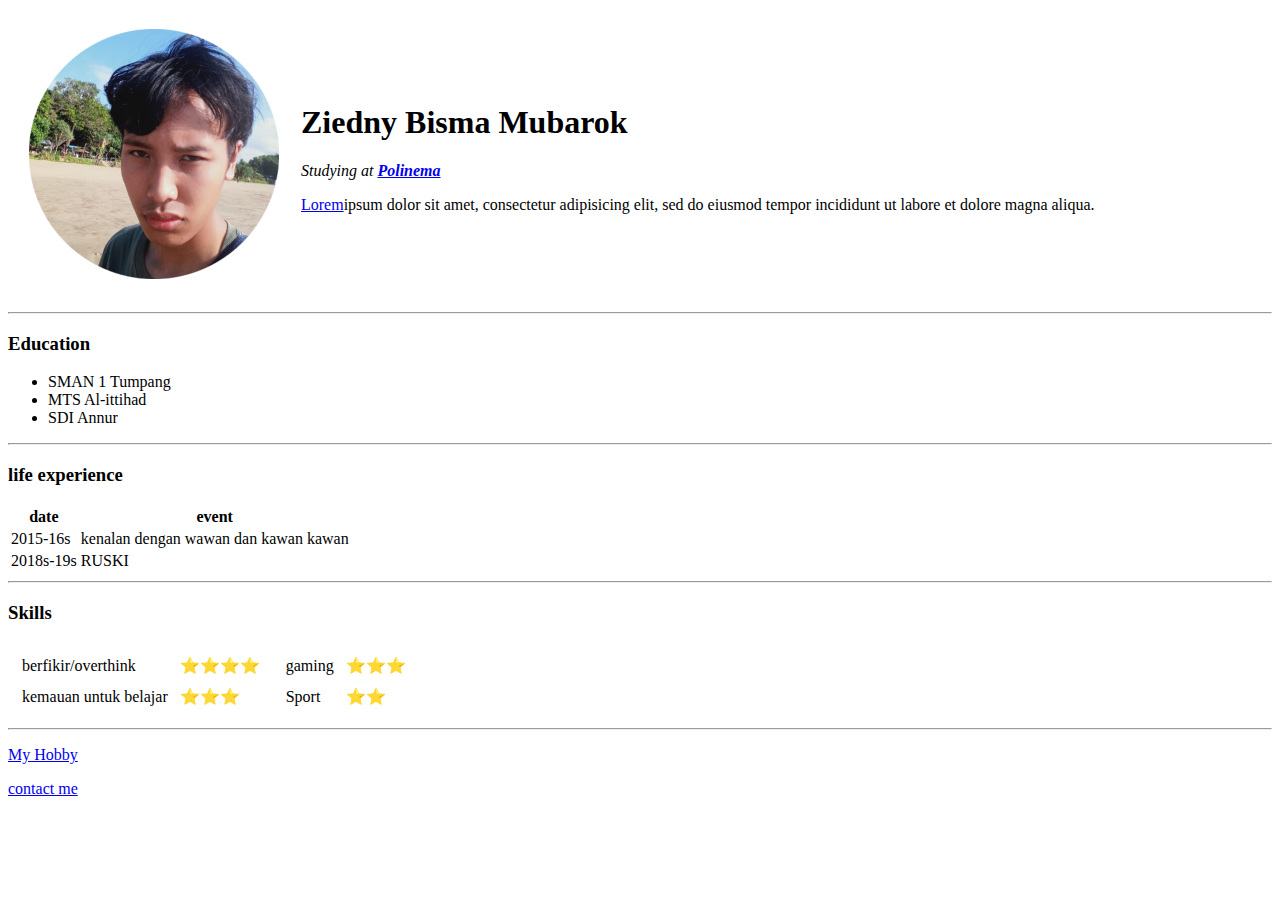
==== index.html @ 4710b34d "Add initial cv website files" ====
<!DOCTYPE html>
<html lang="en" dir="ltr">

<head>
  <meta charset="utf-8">
  <title>ZIEDNY'S PERSONAL SITE</title>
</head>

<body>

  <table cellspacing="20">
    <tr>
      <td><img src="img/img.png" alt="foto profil ziedny Bisma Mubarok"></td>
      <td>
        <h1>Ziedny Bisma Mubarok</h1>
        <p><em>Studying at <strong><a href="https://www.polinema.ac.id/">Polinema</a></strong></em></p>
        <p><a href="https://en.wikipedia.org/wiki/Lorem_ipsum">Lorem</a>ipsum dolor sit amet, consectetur adipisicing elit, sed do eiusmod tempor incididunt ut labore et dolore magna aliqua.</p>
      </td>
    </tr>
  </table>


  <hr>

  <h3>Education</h3>
  <ul>
    <li>SMAN 1 Tumpang</li>
    <li>MTS Al-ittihad</li>
    <li>SDI Annur</li>
  </ul>

<hr>

  <h3>life experience</h3>
  <table>
    <thead>
      <tr>
        <th>date</th>
        <th>event</th>
      </tr>
    </thead>
    <tbody>
      <tr>
        <td>2015-16s</td>
        <td>kenalan dengan wawan dan kawan kawan</td>
      </tr>
      <tr>
        <td>2018s-19s</td>
        <td>RUSKI</td>
      </tr>
    </tbody>

  </table>

<hr>

  <h3>Skills</h3>
  <table>
    <tr>

      <td>
        <table style="border-spacing: 10px" <tr>
          <td> berfikir/overthink </td>
          <td> ⭐⭐⭐⭐ </td>
    </tr>
    <tr>
      <td> kemauan untuk belajar</td>
      <td> ⭐⭐⭐ </td>
    </tr>
  </table>
  </td>

  <td>
    <table style="border-spacing: 10px">
      <tr>
        <td>gaming</td>
        <td>⭐⭐⭐</td>
      </tr>
      <tr>
        <td>Sport</td>
        <td>⭐⭐</td>
      </tr>
    </table>
  </td>
  </tr>

  </table>
  <hr>

  <p><a href="hobbies.html">My Hobby</a></p>
  <p><a href="contact-me.html">contact me</a></p>
</body>

</html>
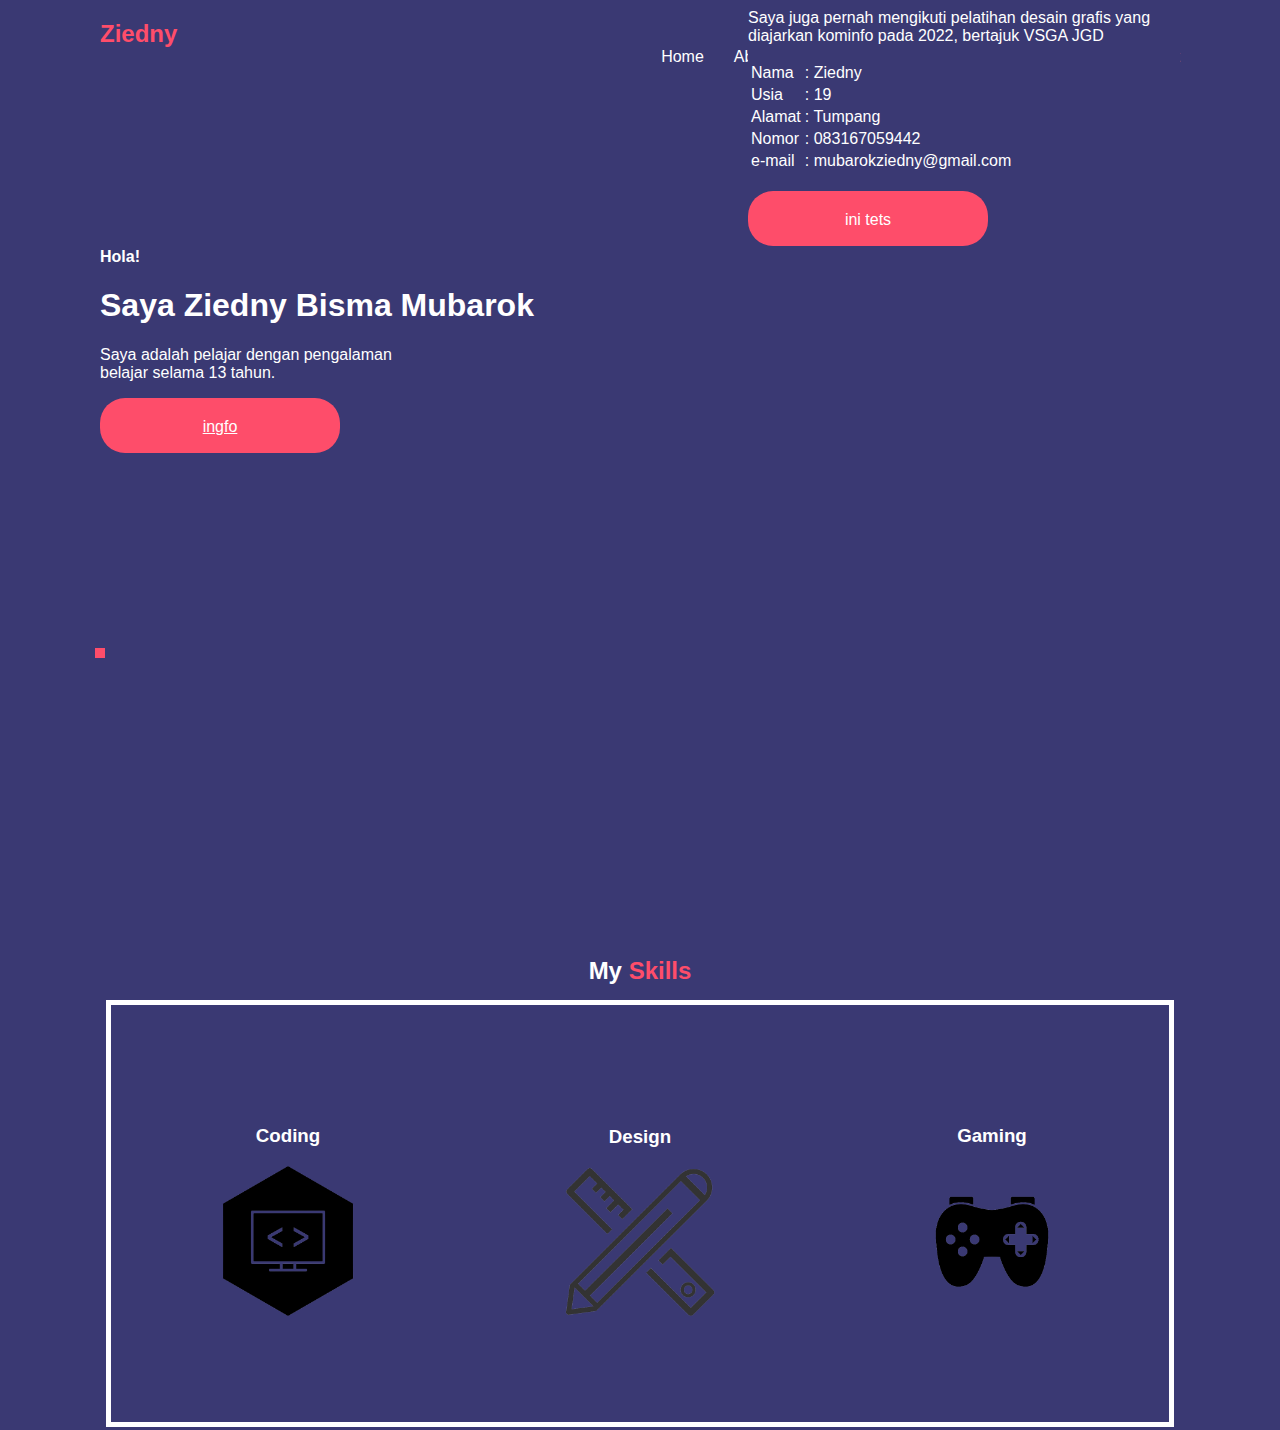
==== commit 3131ec18: "tambah deskripsi, ubah posisi" ====
--- a/index.html
+++ b/index.html
@@ -1,94 +1,105 @@
 <!DOCTYPE html>
-<html lang="en" dir="ltr">
+<html lang="en">
 
 <head>
-  <meta charset="utf-8">
-  <title>ZIEDNY'S PERSONAL SITE</title>
+    <meta charset="UTF-8">
+    <meta http-equiv="X-UA-Compatible" content="IE=edge">
+    <meta name="viewport" content="width=device-width, initial-scale=1.0">
+    <link rel="stylesheet" type="text/css" href="styles.css">
+    <title>Ziedny's Personal Page </title>
 </head>
 
 <body>
+    <!--  -->
+    <h2 class="redish">Ziedny</h2>
 
-  <table cellspacing="20">
-    <tr>
-      <td><img src="img/img.png" alt="foto profil ziedny Bisma Mubarok"></td>
-      <td>
-        <h1>Ziedny Bisma Mubarok</h1>
-        <p><em>Studying at <strong><a href="https://www.polinema.ac.id/">Polinema</a></strong></em></p>
-        <p><a href="https://en.wikipedia.org/wiki/Lorem_ipsum">Lorem</a>ipsum dolor sit amet, consectetur adipisicing elit, sed do eiusmod tempor incididunt ut labore et dolore magna aliqua.</p>
-      </td>
-    </tr>
-  </table>
+    <!-- nav bar ala ala-->
+    <ul id="nav-bar">
+        <li><a class="no-dec" href="">Home</a></li>
+        <li><a class="no-dec" href="">About</a></li>
+        <li><a class="no-dec" href="">Services</a></li>
+        <li><a class="no-dec" href="">Portos</a></li>
+        <li><a class="no-dec" href="">Resume</a></li>
+        <li><a class="no-dec" href="">Blog</a></li>
+        <li><a class="no-dec" href="">Contact</a></li>
+    </ul>
+
+    <div class="content">
+        <h4 id="halo">Hola!</h4>
+        <h1>Saya Ziedny Bisma Mubarok</h1>
+        <p class="left-text">Saya adalah pelajar dengan pengalaman belajar selama 13 tahun.</p>
+        <a href="">
+            <div class="rounded-corner-box">ingfo</div>
+        </a>
+    
+    
+        <!-- gambar bashar -->
+        <img class="images" style="float: right; position:static; margin-top: -200px;"
+            src="https://static.independent.co.uk/s3fs-public/thumbnails/image/2018/06/03/13/bashar-al-assad.jpg?width=982&height=726&auto=webp&quality=75"
+            alt="">
+    
+        <img class="images" style="margin-top: 200px; outline: solid 5px #fe4d6a;"
+            src="https://th.bing.com/th/id/R.691b43d86ae477686652cbee1612ef26?rik=%2fEw5Z9efxYsb6Q&riu=http%3a%2f%2fcyprus-mail.com%2fwp-content%2fuploads%2f2016%2f11%2fassad-292x426.jpg&ehk=nshr8SEx2ugSPaZUIY0YB1Csc99YSti9AKmGLep7L2Q%3d&risl=&pid=ImgRaw&r=0"
+            alt="">
+    
+        <div class="right-text">
+            <h2>Saya Pelajar di <strong class="redish">Polinema</strong></h2>
+            <p>Saya sekarang belajar di polinema, saya mengambil jurusan TI, di sini saya belajar ilmu komputer, mulai dari
+                java, web, hingga AI, hal yang saya pelajari membuat saya siap dalam dunia kerja</p>
+            <p>Saya juga pernah mengikuti pelatihan desain grafis yang diajarkan kominfo pada 2022, bertajuk VSGA JGD</p>
+            <table>
+                <tr>
+                    <td>Nama </td>
+                    <td>: Ziedny</td>
+                </tr>
+                <tr>
+                    <td>Usia </td>
+                    <td>: 19</td>
+                </tr>
+                <tr>
+                    <td>Alamat </td>
+                    <td>: Tumpang</td>
+                </tr>
+                <tr>
+                    <td>Nomor </td>
+                    <td>: 083167059442</td>
+                </tr>
+                <tr>
+                    <td>e-mail</td>
+                    <td>: mubarokziedny@gmail.com</td>
+                </tr>
+            </table>
+    
+            <br>
+            <div class="rounded-corner-box">ini tets</div>
+        </div>
+    
+        <div class="skills">
+            <h2>My <strong class="redish">Skills</strong></h2>
+            <table style="margin-right: auto; margin-left:auto; outline: solid 5px white;">
+                <tr>
+                    <td class="padding-table-skills">
+                        <h3>Coding</h3>
+                        <img class="img-skills" src="img/coding.png" alt="">
+                    </td>
+                    <td class="padding-table-skills">
+                        <h3>Design</h3>
+                        <img class="img-skills" src="img/desing.png" alt="">
+                    </td>
+                    <td class="padding-table-skills">
+                        <h3>Gaming</h3>
+                        <img class="img-skills" src="img/gaming.png" alt="">
+                    </td>
+                </tr>
+            </table>
+        </div>
+    
+    </div>
+    
 
 
-  <hr>
-
-  <h3>Education</h3>
-  <ul>
-    <li>SMAN 1 Tumpang</li>
-    <li>MTS Al-ittihad</li>
-    <li>SDI Annur</li>
-  </ul>
-
-<hr>
-
-  <h3>life experience</h3>
-  <table>
-    <thead>
-      <tr>
-        <th>date</th>
-        <th>event</th>
-      </tr>
-    </thead>
-    <tbody>
-      <tr>
-        <td>2015-16s</td>
-        <td>kenalan dengan wawan dan kawan kawan</td>
-      </tr>
-      <tr>
-        <td>2018s-19s</td>
-        <td>RUSKI</td>
-      </tr>
-    </tbody>
-
-  </table>
-
-<hr>
-
-  <h3>Skills</h3>
-  <table>
-    <tr>
-
-      <td>
-        <table style="border-spacing: 10px" <tr>
-          <td> berfikir/overthink </td>
-          <td> ⭐⭐⭐⭐ </td>
-    </tr>
-    <tr>
-      <td> kemauan untuk belajar</td>
-      <td> ⭐⭐⭐ </td>
-    </tr>
-  </table>
-  </td>
-
-  <td>
-    <table style="border-spacing: 10px">
-      <tr>
-        <td>gaming</td>
-        <td>⭐⭐⭐</td>
-      </tr>
-      <tr>
-        <td>Sport</td>
-        <td>⭐⭐</td>
-      </tr>
-    </table>
-  </td>
-  </tr>
-
-  </table>
-  <hr>
-
-  <p><a href="hobbies.html">My Hobby</a></p>
-  <p><a href="contact-me.html">contact me</a></p>
 </body>
 
-</html>
+
+
+</html>--- a/styles.css
+++ b/styles.css
@@ -0,0 +1,96 @@
+* {
+    /* keseluruhan */
+    background-color: #3a3973;
+    font-family: Helvetica;
+    color: white;
+}
+
+body{
+    margin-left: 100px; margin-right: 100px
+}
+
+#nav-bar {
+    /* agar navigasi ada di kanan */
+    float: right;
+}
+
+.redish {
+    /* beberapa text memerlukan warna ini */
+    color: #fe4d6a;
+}
+
+#nav-bar {
+    /* agar list navbar tidak ada bullets/titik */
+    list-style-type: none;
+    /* agar navbar mengarah ke samping */
+    display: flex;
+    /* agar naik */
+    margin-top: -20px;
+}
+
+.no-dec {
+    /* agar link tidak muncul garis bawah */
+    text-decoration: none;
+    /* agar ada jarak */
+    padding-left: 30px;
+}
+
+
+.no-dec:hover{
+    /* ketika kena mouse */
+    /* warna dibah menjadi kemerahan */
+    color: #fe4d6a;
+    /* warna diubah dalam jangka 0.5s */
+    transition: color .5s;
+    
+}
+
+#halo{
+    margin-top: 200px;
+}
+
+.left-text{
+    width: 30%;
+}
+
+.images{
+    width: 400px;
+}
+
+.right-text{
+    float: right;
+    width: 40%;
+    margin-top: -600px;
+    margin-left: 100px;
+}
+
+.rounded-corner-box{
+    background-color: #fe4d6a;
+    width: 200px;
+    height: 5px;
+    border-radius: 25px;
+    padding: 20px;
+    padding-bottom: 30px;
+    text-align: center;
+    transition: transform .2s;
+}
+
+.rounded-corner-box:hover{
+    transform: scale(1.2);
+}
+
+.skills{
+    margin-top: 300px;
+    text-align: center;
+}
+
+.padding-table-skills{
+    padding: 100px;
+}
+
+.img-skills{
+    width: 150px;
+}
+
+
+
